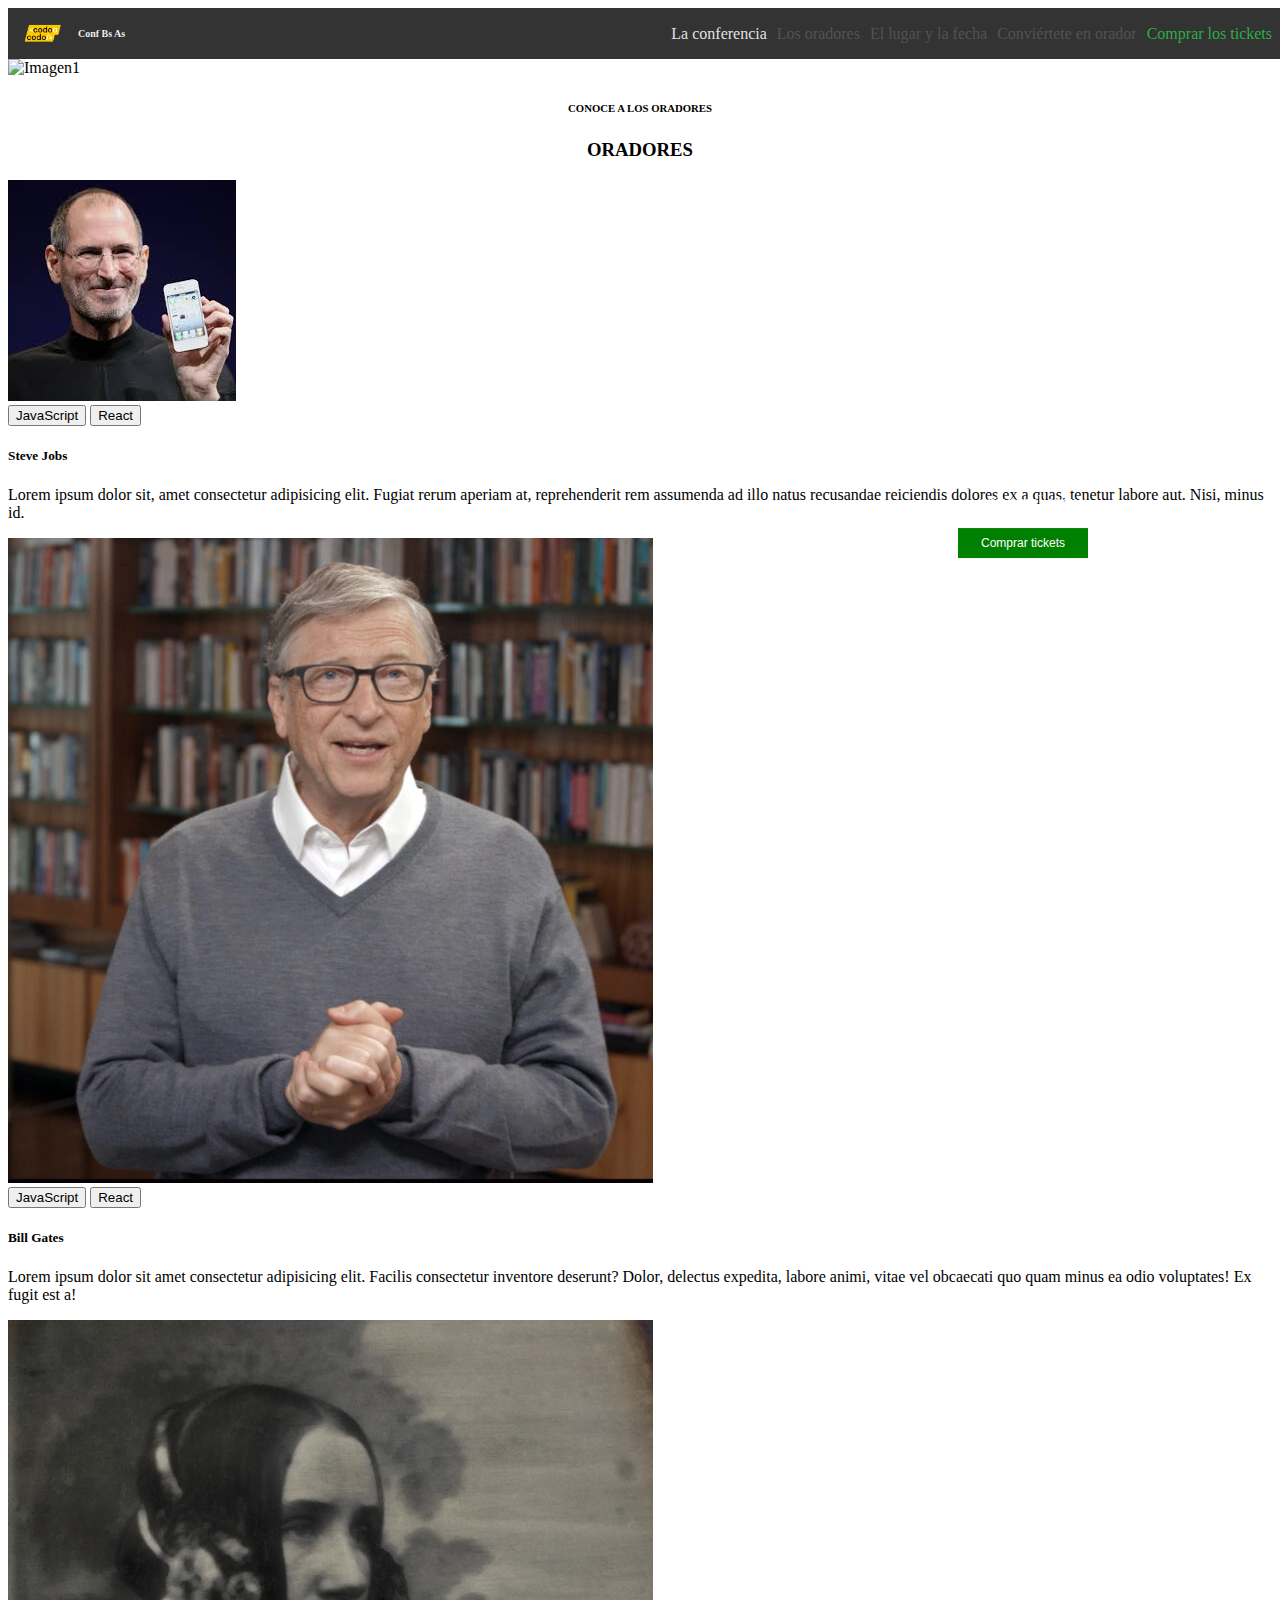
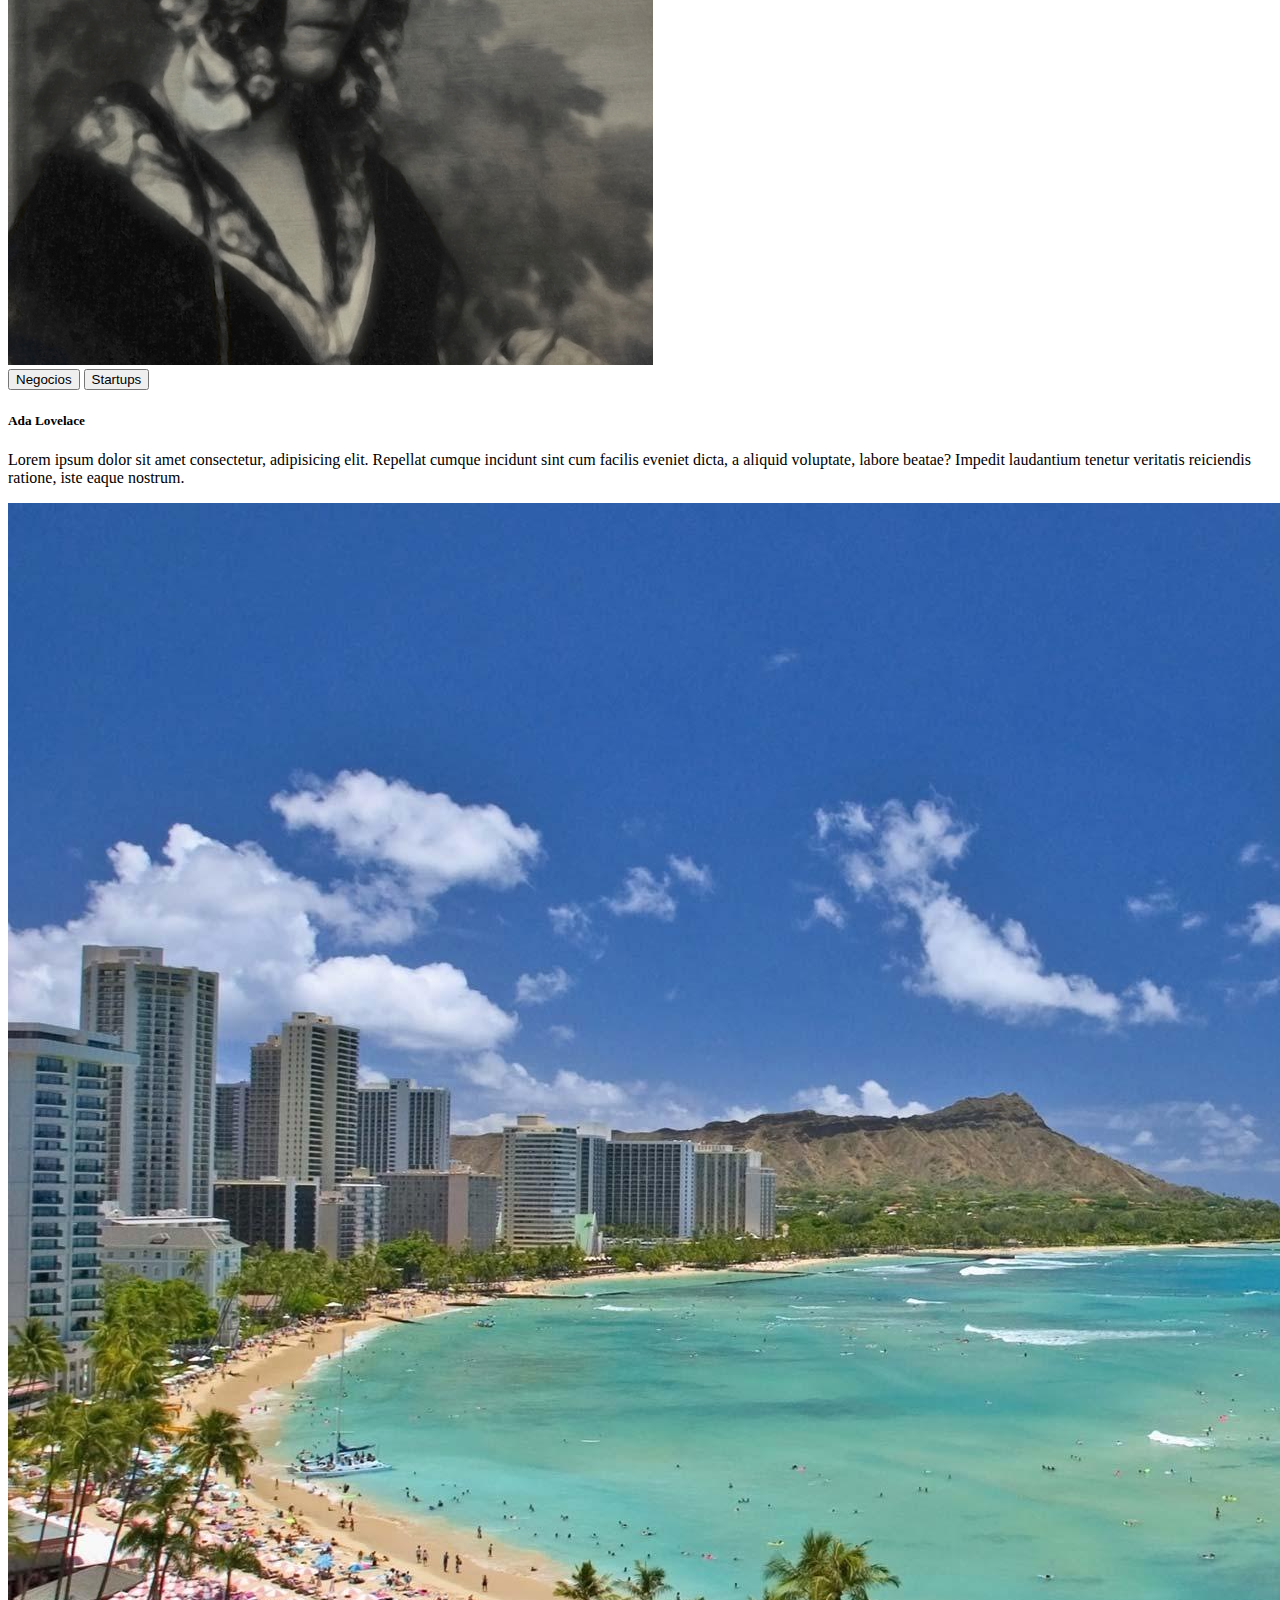
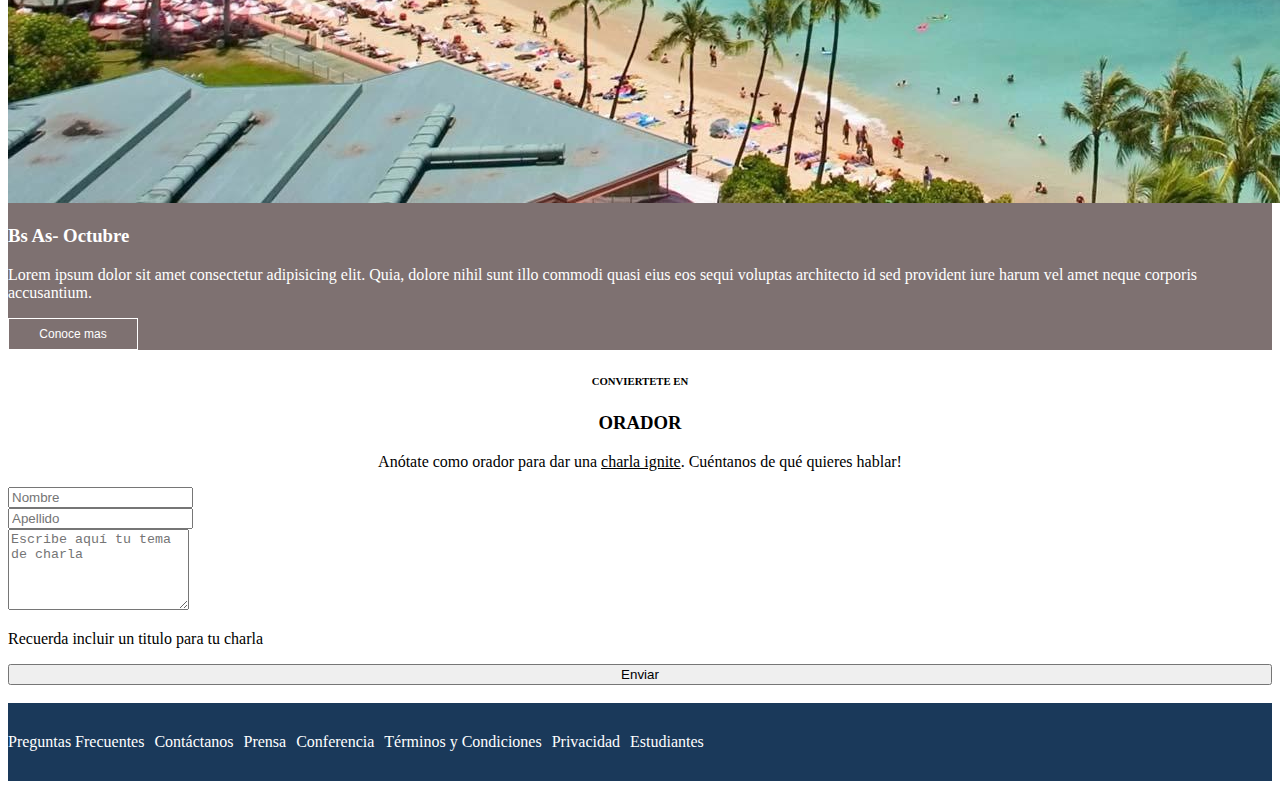
==== index.html @ f84fdbac "primer commit" ====
<!DOCTYPE html>
<html lang="en">
<head>
    <meta charset="UTF-8">
    <meta name="viewport" content="width=device-width, initial-scale=1.0">
    <link href="https://cdn.jsdelivr.net/npm/bootstrap@5.3.2/dist/css/bootstrap.min.css" rel="stylesheet" integrity="sha384-T3c6CoIi6uLrA9TneNEoa7RxnatzjcDSCmG1MXxSR1GAsXEV/Dwwykc2MPK8M2HN" crossorigin="anonymous"> <!--bootstrap-->
    <link rel="stylesheet" type="text/css" href="style.css">  <!--asociar css-->
    <title>Trabajo practico</title>
</head>
<body>
    <header> 
        <nav>
            <div class="logo">                                                <!--creear class para junta logo con texto-->
                <img src="imagenes.png" alt="logoCodoACodo" class="logo-img"> <!--logo-->
                <p>Conf Bs As</p>                                               <!--palabra a lado logo-->
            </div>                                         
                <!--menu de navegacion-->
            <ul>
                <li class="blanco">La conferencia</li>
                <li class="gris">Los oradores</li>
                <li class="gris">El lugar y la fecha</li>
                <li class="gris">Conviértete en orador</li>
                <li class="verde">Comprar los tickets</li>
            </ul>        
        </nav>
    </header>
        <!--amigen texto y botones-->
    <main>
        <div class="image-container">
            <img src="C:\Tp.octubre2023\foto.jpg\foto1.jpg" alt="Imagen1">
            <div class="image-text">
                <h1>Conf Bs As</h1>
                <p> Lorem ipsum dolor sit amet consectetur adipisicing elit. Veritatis repellendus sapiente molestiae. Consectetur sunt quia natus est incidunt commodi provident illum quidem libero veritatis accusamus doloribus, accusantium animi quis repellendus.</p>
                <button class="transparent-button">Quiero ser orador</button>
                <button class="green-button">Comprar tickets</button>
            </div>
        </div>

            <!--titulo y fotos-->
        <h6 class="centrado">CONOCE A LOS ORADORES</h6>
        <h3 class="centrado">ORADORES</h3>

        <div class="container">
            <div class="row">
                <div class="col">
                    <div class="card">
                    <img src="foto.jpg/steve.jpg" class="card-img-top" alt="Steve Jobs">
                        <div class="card-body">
                            <button type="button" class="btn btn-warning btn-sm">JavaScript</button>
                            <button type="button" class="btn btn-info btn-sm text-white">React</button>
                            <h5 class="card-title">Steve Jobs</h5>
                            <p class="card-text">Lorem ipsum dolor sit, amet consectetur adipisicing elit. Fugiat rerum aperiam at, reprehenderit rem assumenda ad illo natus recusandae reiciendis dolores ex a quas, tenetur labore aut. Nisi, minus id.</p>
                        </div>
                    </div>
                </div>

                <div class="col">
                    <div class="card">
                        <img src="foto.jpg/bill.jpg" class="card-img-top" alt="Bill Gates">
                            <div class="card-body">
                                <button type="button" class="btn btn-warning btn-sm">JavaScript</button>
                                <button type="button" class="btn btn-info btn-sm text-white">React</button>
                                <h5 class="card-title">Bill Gates</h5>
                                <p class="card-text">Lorem ipsum dolor sit amet consectetur adipisicing elit. Facilis consectetur inventore deserunt? Dolor, delectus expedita, labore animi, vitae vel obcaecati quo quam minus ea odio voluptates! Ex fugit est a!</p>
                            </div>
                    </div>
                </div>

                <div class="col">
                    <div class="card">
                        <img src="foto.jpg/ada.jpeg" class="card-img-top" alt="Ada Lovelace">
                            <div class="card-body">
                                <button type="button" class="btn btn-secondary btn-sm">Negocios</button>
                                <button type="button" class="btn btn-danger btn-sm text-white">Startups</button>
                                <h5 class="card-title">Ada Lovelace</h5>
                                <p class="card-text">Lorem ipsum dolor sit amet consectetur, adipisicing elit. Repellat cumque incidunt sint cum facilis eveniet dicta, a aliquid voluptate, labore beatae? Impedit laudantium tenetur veritatis reiciendis ratione, iste eaque nostrum.</p>
                            </div>
                    </div>
                </div>
            </div>
        </div>
                <!--foto y texto horizontal-->

        <div class="container">
            <div class="row">
                <div class="col">
                    <div class="card custom-card">
                        <div class="row no-gutters">
                            <div class="col-md-4">
                                <img src="foto.jpg/honolulu.jpg" class="img-fluid custom-img" alt="foto playa">
                            </div>
                                <div class="col-md-8">
                                    <div class="card-body">
                                        <h3 class="card-title">Bs As- Octubre</h3>
                                        <p class="card-text">Lorem ipsum dolor sit amet consectetur adipisicing elit. Quia, dolore nihil sunt illo commodi quasi eius eos sequi voluptas architecto id sed provident iure harum vel amet neque corporis accusantium.</p>
                                        <button class="transparent-button">Conoce mas</button>
                                    </div>
                                </div>
                        </div>
                    </div>
                </div>
            </div>
        </div>
        
                <!--formulario-->
        <h6 class="centrado">CONVIERTETE EN </h6>
        <h3 class="centrado">ORADOR</h3>
        <p class="centrado">Anótate como orador para dar una <u>charla ignite</u>. Cuéntanos de qué quieres hablar!</p>

        <div class="container">
            <form>
                <div class="row">
                    <div class="col-md-6 mb-3">
                        <div class="form-group">
                            <input type="text" class="form-control" id="nombre" placeholder="Nombre">
                        </div>
                    </div>
                    <div class="col-md-6 mb-3">
                        <div class="form-group">
                            <input type="text" class="form-control" id="apellido" placeholder="Apellido">
                        </div>
                    </div>
                </div>
                <div class="form-group">
                    <textarea class="form-control" id="tema" rows="5" placeholder="Escribe aquí tu tema de charla"></textarea>
                </div>
                <p class="text-muted small">Recuerda incluir un titulo para tu charla</p>
                <button class="btn btn-success" type="button" style="width: 100%;">Enviar</button> <br> <br/>
        </div>
    </main>
    <footer >
        <div class="container text-center">
            <div class="row">
                    <ul>
                        <li>Preguntas Frecuentes</li>
                        <li>Contáctanos</li>
                        <li>Prensa</li>
                        <li>Conferencia</li>
                        <li>Términos y Condiciones</li>
                        <li>Privacidad</li>
                        <li>Estudiantes</li>
                    </ul>
            </div>
        </div>
    </footer>
    
    <script src="https://cdn.jsdelivr.net/npm/bootstrap@5.3.2/dist/js/bootstrap.bundle.min.js" integrity="sha384-C6RzsynM9kWDrMNeT87bh95OGNyZPhcTNXj1NW7RuBCsyN/o0jlpcV8Qyq46cDfL" crossorigin="anonymous"></script> <!--bootstrap-->
</body>
</html>
---- style.css ----
nav {
    background-color: #333;
    padding: 10px;
    display: flex;
    justify-content: space-between;            /* Coloca el logo y el menú en lados opuestos */
    align-items: center;                      /* Centra verticalmente los elementos */
    width: 100%; /* Establece el ancho del nav al 100% del contenedor principal */
}

.logo {
    display: flex;
    align-items: center;
}

.logo img {
    width: 50px;
    height: auto;
    margin-right: 10px;
}

nav p {
    font-weight: bold;
    font-size: 10px;       /* Modifica el tamaño deseado */
    color: rgba(252, 252, 252, 0.938);  /* Cambia este valor a "white" para el color blanco */
}

ul {
    list-style: none;
    margin: 0;
    padding: 0;
    display: flex;                             /* Muestra los elementos del menú en línea */
}

li {
    margin-right: 10px;
}

.blanco{
    color: rgba(247, 243, 243, 0.925);
}
.gris{
    color: rgba(88, 86, 86, 0.925);
}
.verde{
    color: rgba(42, 189, 67, 0.925);
}

/* imagen texto botones*/
.image-container img {
    width: 100%; /* Cambia este valor al tamaño deseado */
    height: auto; /* Mantiene la proporción de la imagen */
    margin-right: 10px; /* Ajusta el margen derecho según tus necesidades */
}

.image-text {
    position: absolute;
    top: 50%;
    left: 70%;
    transform: translate(-50%, -50%);
    text-align: right;       /*ubicacion texto*/
    color: white;
}


.transparent-button, .green-button {
    width: 130px; /* Establece el ancho deseado para ambos botones */
    display: inline-block; /* Hace que los botones se muestren en línea uno al lado del otro */
    text-align: center; /* Centra el texto dentro de los botones */
    color: white;
    padding: 8px 15px; /* Ajusta el relleno según tus preferencias */
    font-size: 12px; /* Ajusta el tamaño de fuente a un valor menor */
}

.transparent-button {
    background: none; /* Elimina el fondo */
    border: 1px solid white; /* Establece un borde blanco de 1 píxel */
}

.green-button {
    background-color: green; /* Establece el color de fondo en verde */
    border: none; /* Elimina el borde */
}
/* Centra los elementos con la clase "centrado"  h3 h6*/
.centrado {
    text-align: center;
}

/* imagen con texto al lado*/
.custom-card {
    width: 100%; /* Ocupa todo el ancho de la pantalla */
    background-color: #7e7171; /* Fondo gris */
    color: white; /* Texto blanco */
}

.custom-img {
    width: 100; /* Mitad del ancho de la tarjeta */
}

/*formulario*/
/*footer*/

footer {
    padding: 30px 0;
    background-color: #1a395a; /* Fondo azul */
    color: #fff; /* Texto blanco */
    width: 100%;
}
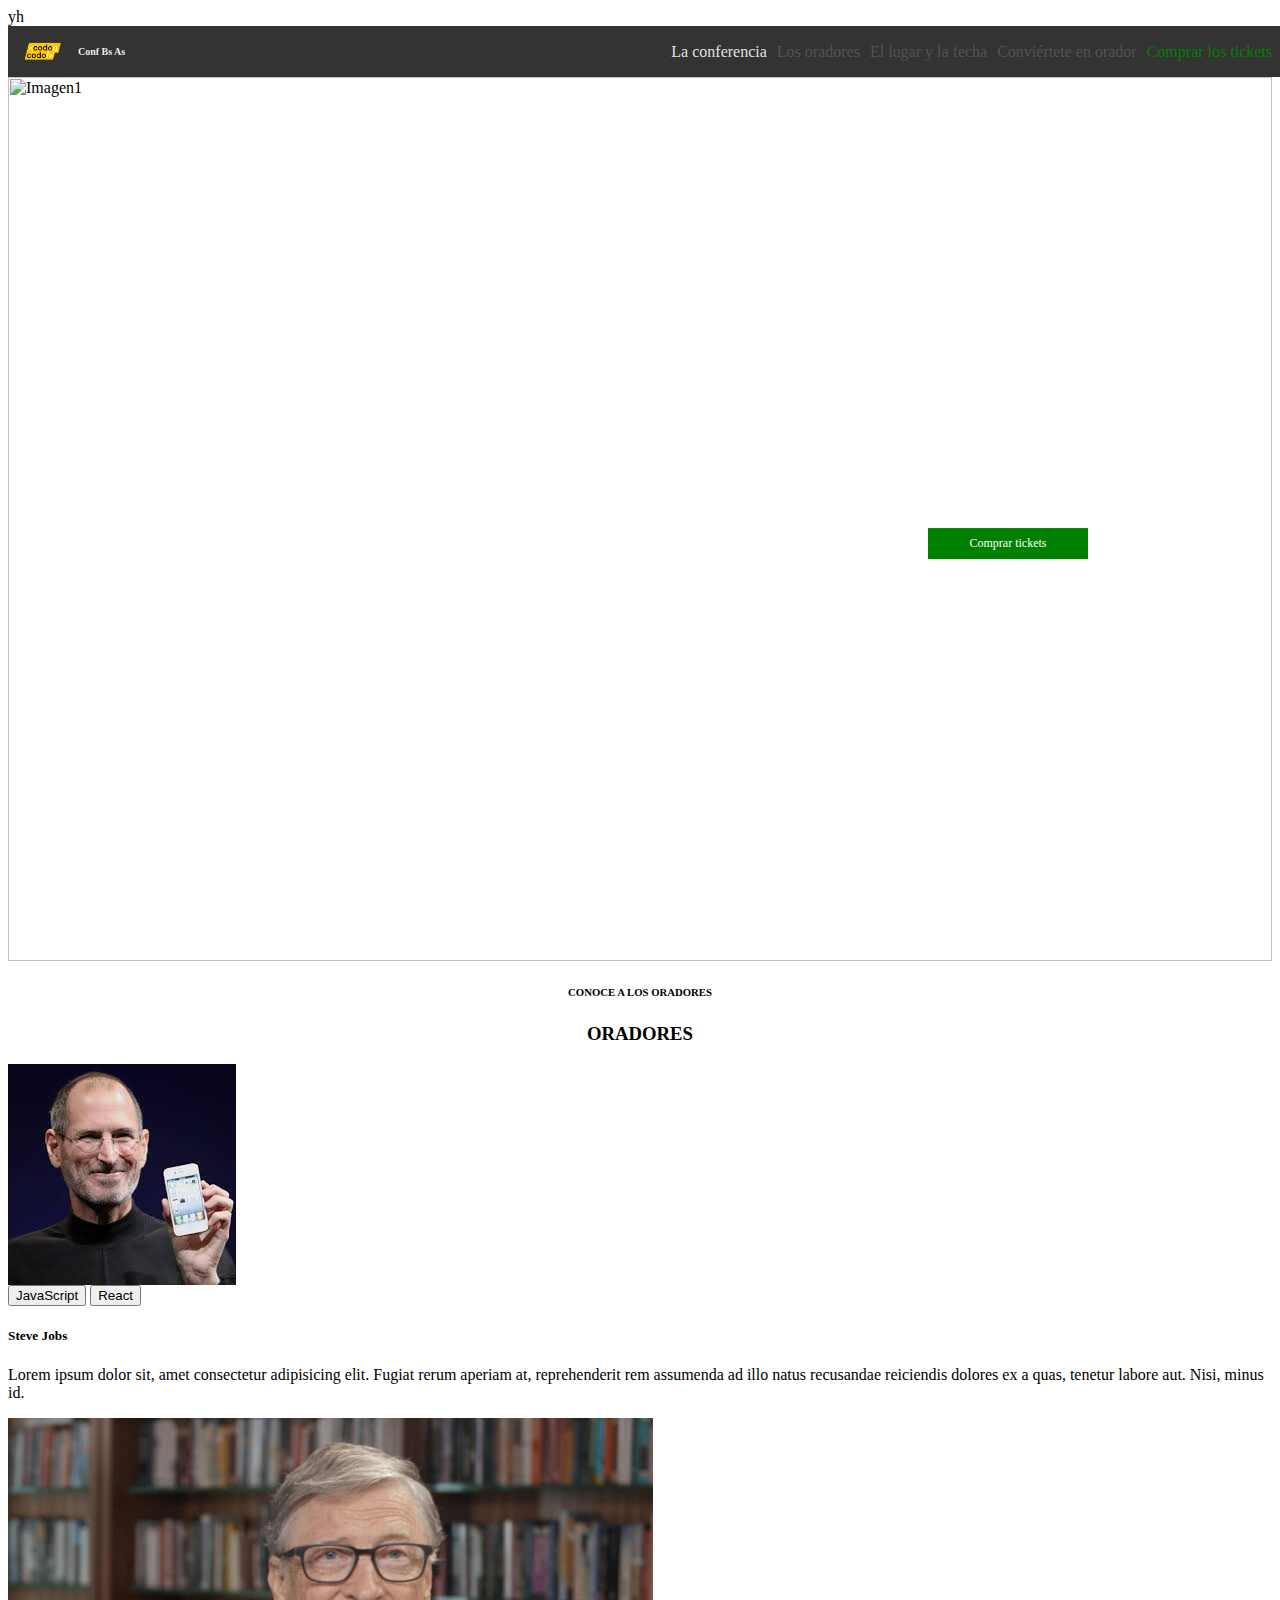
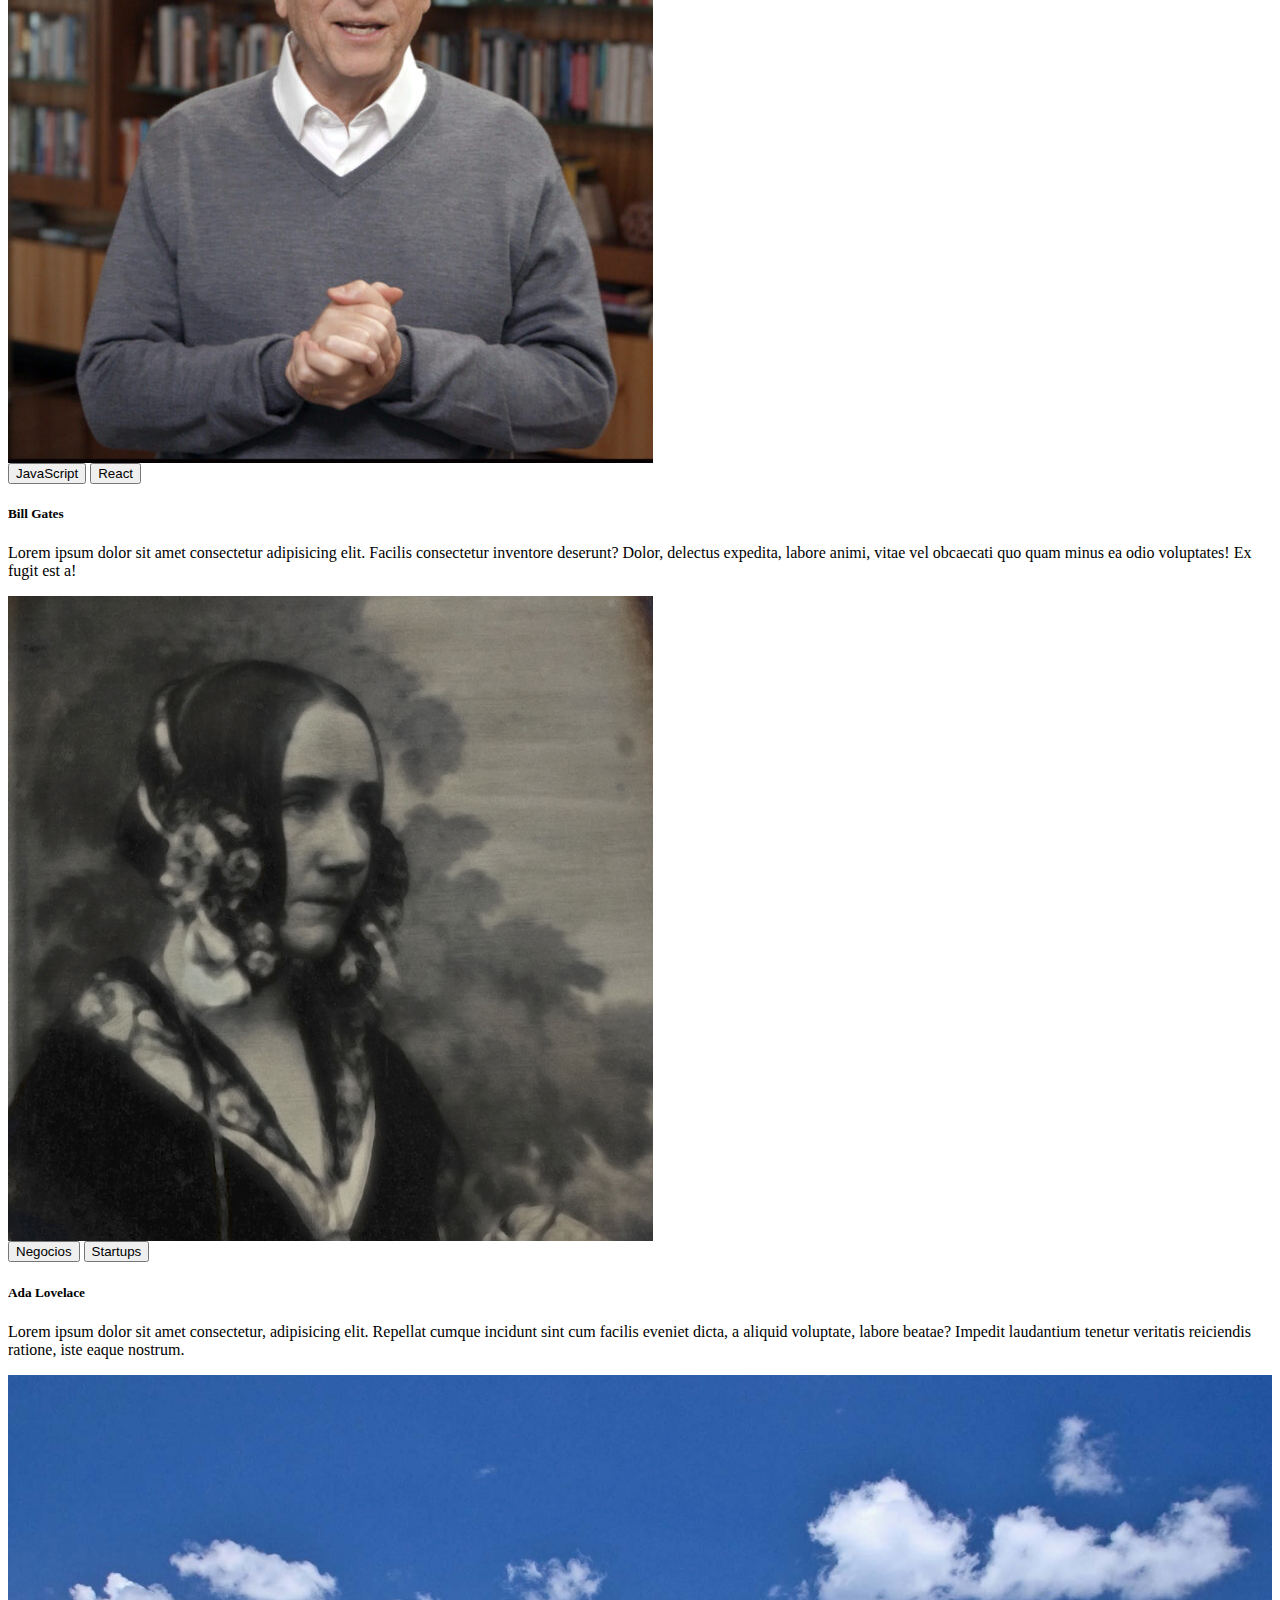
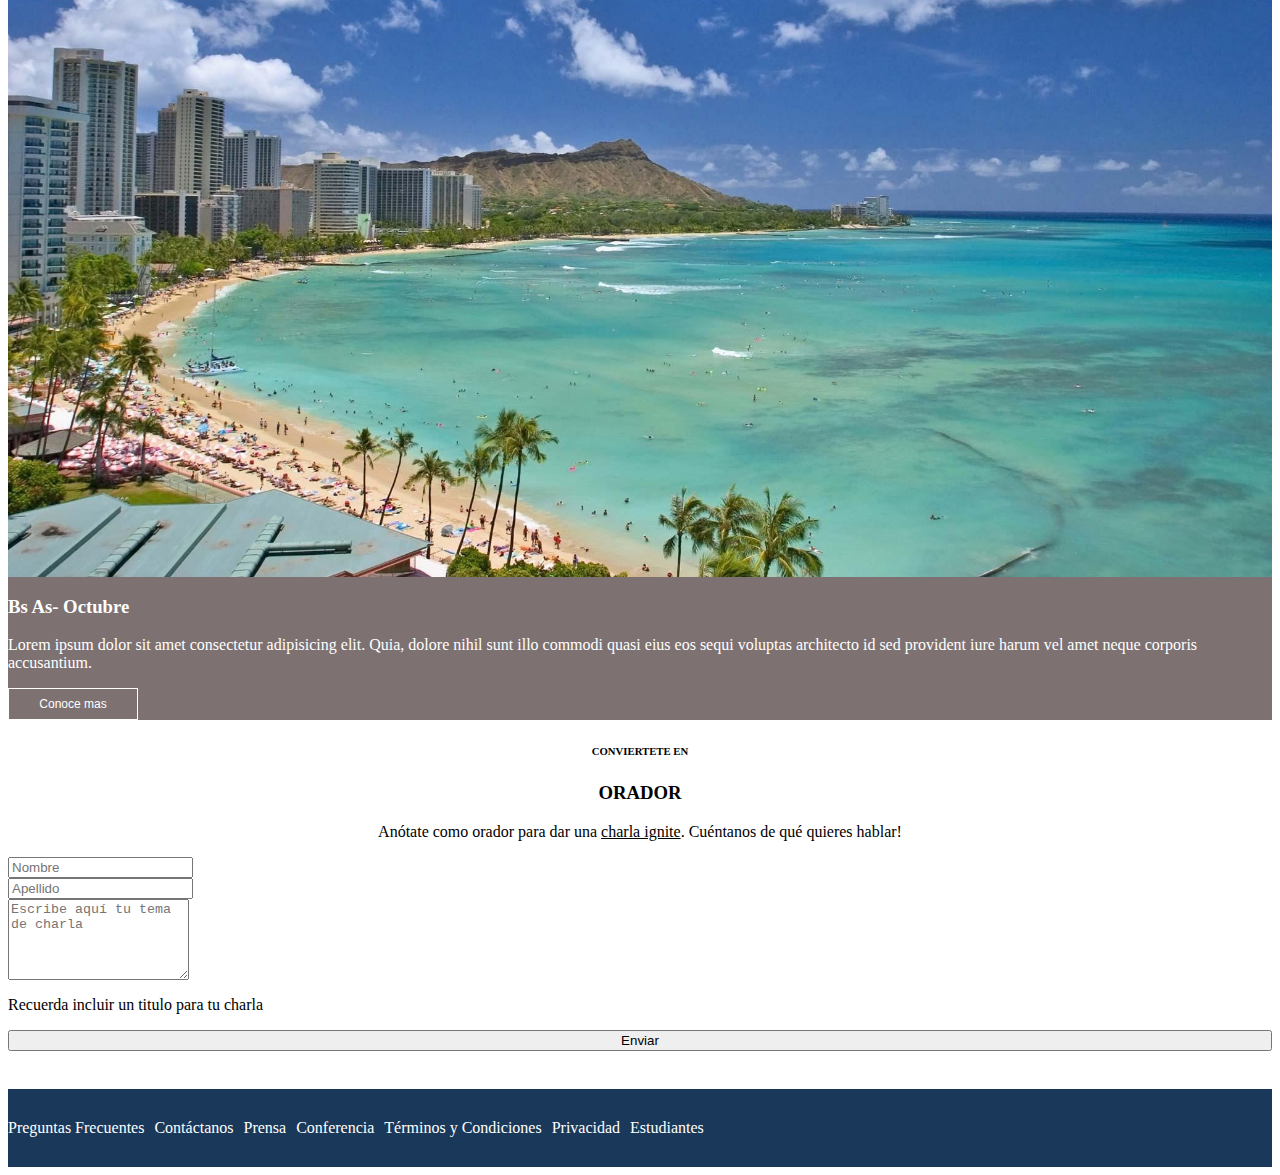
==== commit 7efef626: "segundo commit" ====
--- a/index.html
+++ b/index.html
@@ -1,4 +1,4 @@
-<!DOCTYPE html>
+yh<!DOCTYPE html>
 <html lang="en">
 <head>
     <meta charset="UTF-8">
@@ -20,7 +20,10 @@
                 <li class="gris">Los oradores</li>
                 <li class="gris">El lugar y la fecha</li>
                 <li class="gris">Conviértete en orador</li>
-                <li class="verde">Comprar los tickets</li>
+                <!--<li class="verde">Comprar los tickets</li> -->  <!--boton viejo-->
+                <li class="verde">
+                    <a href="pagina1Tickets.html" target="_blank" style="color: green; text-decoration: none;">Comprar los tickets</a>
+                </li>
             </ul>        
         </nav>
     </header>
@@ -32,7 +35,9 @@
                 <h1>Conf Bs As</h1>
                 <p> Lorem ipsum dolor sit amet consectetur adipisicing elit. Veritatis repellendus sapiente molestiae. Consectetur sunt quia natus est incidunt commodi provident illum quidem libero veritatis accusamus doloribus, accusantium animi quis repellendus.</p>
                 <button class="transparent-button">Quiero ser orador</button>
-                <button class="green-button">Comprar tickets</button>
+                <!--<button class="green-button">Comprar tickets</button>--> <!--boton trabajo viejo-->
+                <a href="pagina1Tickets.html" target="_blank" class="green-button">Comprar tickets</a>
+
             </div>
         </div>
 
@@ -143,7 +148,8 @@
             </div>
         </div>
     </footer>
-    
+
+    <script src="index.js"></script>
     <script src="https://cdn.jsdelivr.net/npm/bootstrap@5.3.2/dist/js/bootstrap.bundle.min.js" integrity="sha384-C6RzsynM9kWDrMNeT87bh95OGNyZPhcTNXj1NW7RuBCsyN/o0jlpcV8Qyq46cDfL" crossorigin="anonymous"></script> <!--bootstrap-->
 </body>
 </html>--- a/style.css
+++ b/style.css
@@ -79,6 +79,7 @@
 .green-button {
     background-color: green; /* Establece el color de fondo en verde */
     border: none; /* Elimina el borde */
+    text-decoration: none;  /* sale el enlace sin el subrayado*/
 }
 /* Centra los elementos con la clase "centrado"  h3 h6*/
 .centrado {
@@ -93,15 +94,94 @@
 }
 
 .custom-img {
-    width: 100; /* Mitad del ancho de la tarjeta */
+    width: 100%; /* Mitad del ancho de la tarjeta */
 }
 
 /*formulario*/
 /*footer*/
 
 footer {
+    margin-top: 20px; /* margen*/
     padding: 30px 0;
     background-color: #1a395a; /* Fondo azul */
     color: #fff; /* Texto blanco */
     width: 100%;
-}+}
+
+
+/*pagina1ticket------------------------*/
+
+.cuadrados13 {
+    display: flex;
+    align-items: center;
+    justify-content: center;
+    height: 25vh;   /*tamaño*/
+    margin: 0cm;  /*contenedor donde estan los cuadaros*/
+    background-color: #fcfafa;
+}
+
+.cuadrado {
+    width: 200px;
+    height: 200px;
+    margin: 3px;
+    text-align: center;
+    padding: 20px;
+    box-sizing: border-box;
+}
+
+.azul { background-color: #f1f3f5; color: #050505;  border: 2px solid blue;}  /*color de adentro del cuadrado. el color de la letra y el ultimo color del borde*/
+.verde1 { background-color: #eff5f2; color: #0c0a0a; border: 2px solid green;}
+.amarillo { background-color: #fcfbfa; color: #0e0d0d; border: 2px solid yellow;}
+
+.descuento {
+    font-weight: bold;
+    color: #333;
+}
+
+.documentacion {
+    color: #777;
+    font-size: 12px; /* Ajusta el tamaño de la letra */
+}
+
+/* h6  y h2 de venta y valor del ticket*/ 
+.ventaT{
+    text-align: center;
+}
+
+/*boton formulario total a pagar*/
+
+#totalPagar {
+    display: flex;
+    justify-content: center;
+    align-items: center;
+    max-width: 600px; /* Ancho máximo para centrar */
+    margin: 0 auto;  /* Alinear al centro horizontalmente */
+}
+
+.custom-button {
+    background-color: #b7d7e4;
+    color: #4a4a9c;
+    width: 100%;     /* Ancho 100% para ocupar el contenedor */
+    height: 60px;
+    text-align: left;
+    max-width: 600px; /* Ancho máximo para centrar */
+}
+
+#resultadoContainer {
+    display: flex;
+    justify-content: center; /* Centra horizontalmente el contenido */
+    align-items: center;     /* Centra verticalmente el contenido */
+    text-align: left;        /* Alinear el texto hacia la izquierda */
+    max-width: 600px; /* Agrega esta línea para limitar el ancho si es necesario */
+}
+
+.BorrarResumen {
+    background-color: #5fbb68; /* Color boton */
+    color: #f2f2f5;            /* Color letras */
+    width: 300px;              /* Ancho personalizado */
+    margin: 0 0.1cm;           /* Agrega un margen de 0.5 cm en los lados izquierdo y derecho */
+    text-align: center;        /* Alinear el texto */
+}
+
+
+
